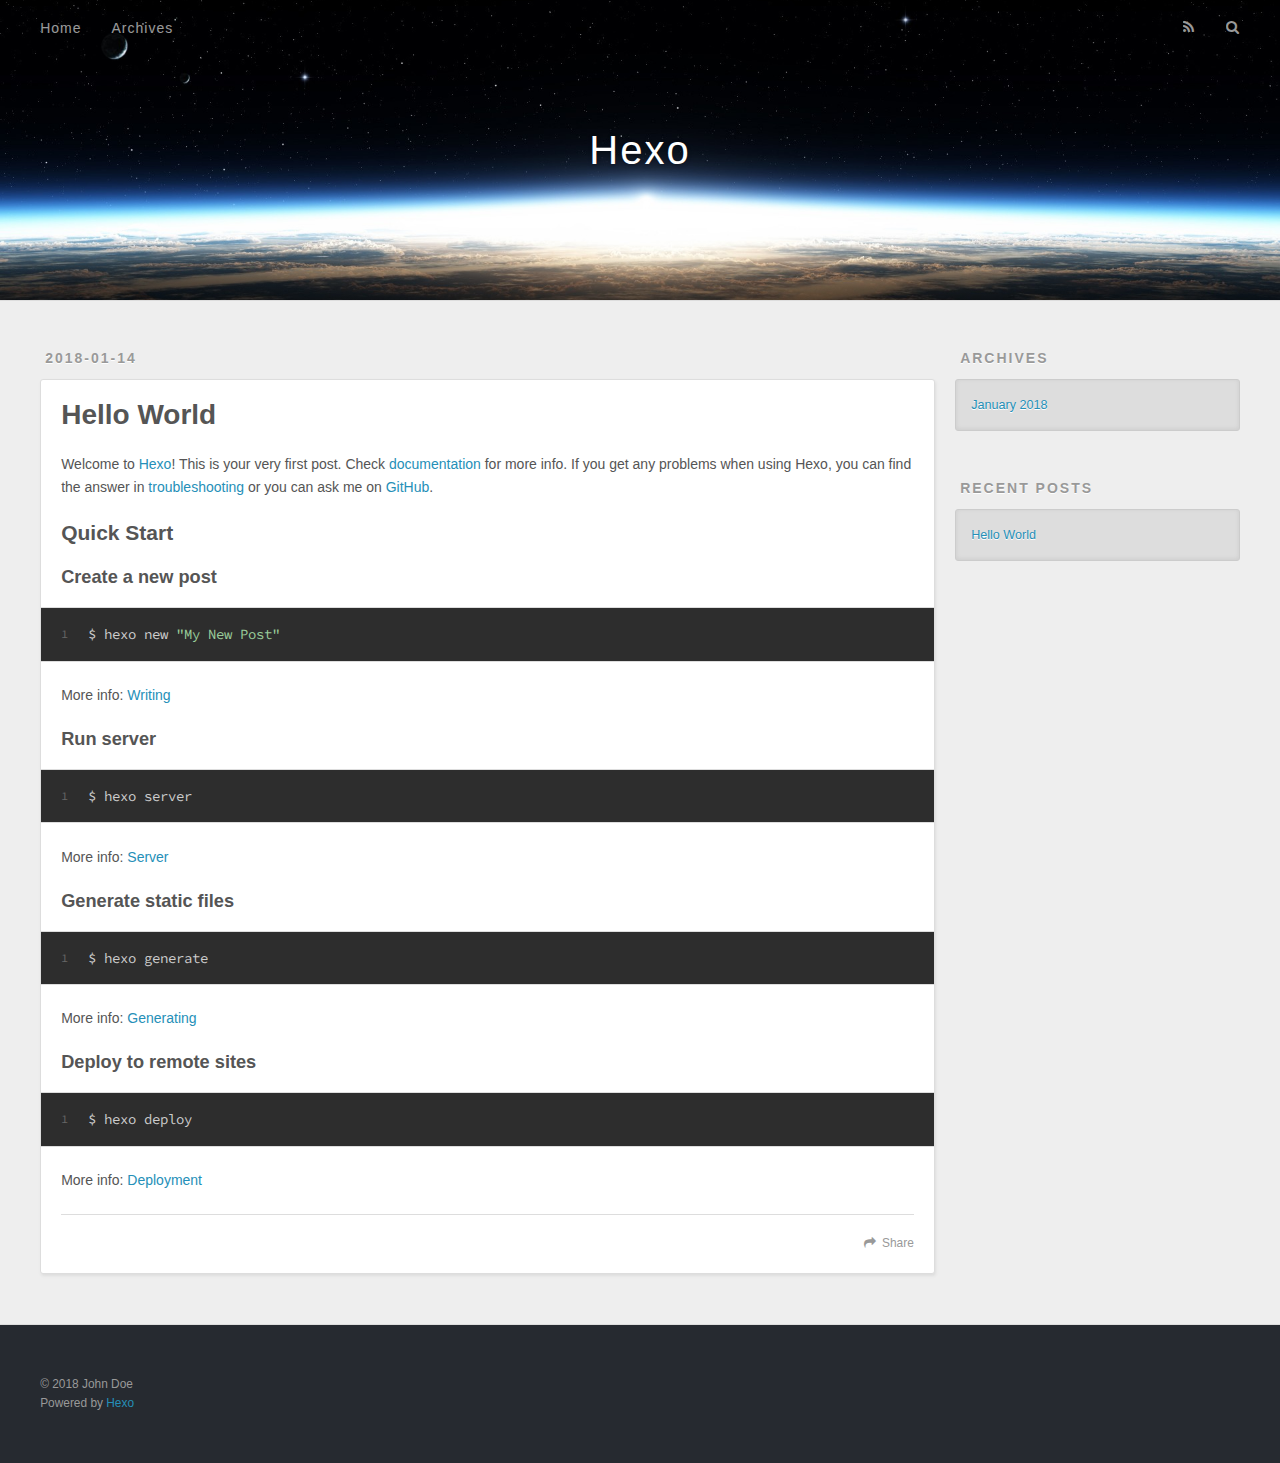
==== index.html @ 9411b621 "Site updated: 2018-01-14 23:58:15" ====
<!DOCTYPE html>
<html>
<head>
  <meta charset="utf-8">
  

  
  <title>Hexo</title>
  <meta name="viewport" content="width=device-width, initial-scale=1, maximum-scale=1">
  <meta property="og:type" content="website">
<meta property="og:title" content="Hexo">
<meta property="og:url" content="http://yoursite.com/index.html">
<meta property="og:site_name" content="Hexo">
<meta name="twitter:card" content="summary">
<meta name="twitter:title" content="Hexo">
  
    <link rel="alternate" href="/atom.xml" title="Hexo" type="application/atom+xml">
  
  
    <link rel="icon" href="/favicon.png">
  
  
    <link href="//fonts.googleapis.com/css?family=Source+Code+Pro" rel="stylesheet" type="text/css">
  
  <link rel="stylesheet" href="/css/style.css">
</head>

<body>
  <div id="container">
    <div id="wrap">
      <header id="header">
  <div id="banner"></div>
  <div id="header-outer" class="outer">
    <div id="header-title" class="inner">
      <h1 id="logo-wrap">
        <a href="/" id="logo">Hexo</a>
      </h1>
      
    </div>
    <div id="header-inner" class="inner">
      <nav id="main-nav">
        <a id="main-nav-toggle" class="nav-icon"></a>
        
          <a class="main-nav-link" href="/">Home</a>
        
          <a class="main-nav-link" href="/archives">Archives</a>
        
      </nav>
      <nav id="sub-nav">
        
          <a id="nav-rss-link" class="nav-icon" href="/atom.xml" title="RSS Feed"></a>
        
        <a id="nav-search-btn" class="nav-icon" title="Search"></a>
      </nav>
      <div id="search-form-wrap">
        <form action="//google.com/search" method="get" accept-charset="UTF-8" class="search-form"><input type="search" name="q" class="search-form-input" placeholder="Search"><button type="submit" class="search-form-submit">&#xF002;</button><input type="hidden" name="sitesearch" value="http://yoursite.com"></form>
      </div>
    </div>
  </div>
</header>
      <div class="outer">
        <section id="main">
  
    <article id="post-hello-world" class="article article-type-post" itemscope itemprop="blogPost">
  <div class="article-meta">
    <a href="/2018/01/14/hello-world/" class="article-date">
  <time datetime="2018-01-14T15:30:26.970Z" itemprop="datePublished">2018-01-14</time>
</a>
    
  </div>
  <div class="article-inner">
    
    
      <header class="article-header">
        
  
    <h1 itemprop="name">
      <a class="article-title" href="/2018/01/14/hello-world/">Hello World</a>
    </h1>
  

      </header>
    
    <div class="article-entry" itemprop="articleBody">
      
        <p>Welcome to <a href="https://hexo.io/" target="_blank" rel="noopener">Hexo</a>! This is your very first post. Check <a href="https://hexo.io/docs/" target="_blank" rel="noopener">documentation</a> for more info. If you get any problems when using Hexo, you can find the answer in <a href="https://hexo.io/docs/troubleshooting.html" target="_blank" rel="noopener">troubleshooting</a> or you can ask me on <a href="https://github.com/hexojs/hexo/issues" target="_blank" rel="noopener">GitHub</a>.</p>
<h2 id="Quick-Start"><a href="#Quick-Start" class="headerlink" title="Quick Start"></a>Quick Start</h2><h3 id="Create-a-new-post"><a href="#Create-a-new-post" class="headerlink" title="Create a new post"></a>Create a new post</h3><figure class="highlight bash"><table><tr><td class="gutter"><pre><span class="line">1</span><br></pre></td><td class="code"><pre><span class="line">$ hexo new <span class="string">"My New Post"</span></span><br></pre></td></tr></table></figure>
<p>More info: <a href="https://hexo.io/docs/writing.html" target="_blank" rel="noopener">Writing</a></p>
<h3 id="Run-server"><a href="#Run-server" class="headerlink" title="Run server"></a>Run server</h3><figure class="highlight bash"><table><tr><td class="gutter"><pre><span class="line">1</span><br></pre></td><td class="code"><pre><span class="line">$ hexo server</span><br></pre></td></tr></table></figure>
<p>More info: <a href="https://hexo.io/docs/server.html" target="_blank" rel="noopener">Server</a></p>
<h3 id="Generate-static-files"><a href="#Generate-static-files" class="headerlink" title="Generate static files"></a>Generate static files</h3><figure class="highlight bash"><table><tr><td class="gutter"><pre><span class="line">1</span><br></pre></td><td class="code"><pre><span class="line">$ hexo generate</span><br></pre></td></tr></table></figure>
<p>More info: <a href="https://hexo.io/docs/generating.html" target="_blank" rel="noopener">Generating</a></p>
<h3 id="Deploy-to-remote-sites"><a href="#Deploy-to-remote-sites" class="headerlink" title="Deploy to remote sites"></a>Deploy to remote sites</h3><figure class="highlight bash"><table><tr><td class="gutter"><pre><span class="line">1</span><br></pre></td><td class="code"><pre><span class="line">$ hexo deploy</span><br></pre></td></tr></table></figure>
<p>More info: <a href="https://hexo.io/docs/deployment.html" target="_blank" rel="noopener">Deployment</a></p>

      
    </div>
    <footer class="article-footer">
      <a data-url="http://yoursite.com/2018/01/14/hello-world/" data-id="cjceyt18s00004wvkzeer2ddj" class="article-share-link">Share</a>
      
      
    </footer>
  </div>
  
</article>


  


</section>
        
          <aside id="sidebar">
  
    

  
    

  
    
  
    
  <div class="widget-wrap">
    <h3 class="widget-title">Archives</h3>
    <div class="widget">
      <ul class="archive-list"><li class="archive-list-item"><a class="archive-list-link" href="/archives/2018/01/">January 2018</a></li></ul>
    </div>
  </div>


  
    
  <div class="widget-wrap">
    <h3 class="widget-title">Recent Posts</h3>
    <div class="widget">
      <ul>
        
          <li>
            <a href="/2018/01/14/hello-world/">Hello World</a>
          </li>
        
      </ul>
    </div>
  </div>

  
</aside>
        
      </div>
      <footer id="footer">
  
  <div class="outer">
    <div id="footer-info" class="inner">
      &copy; 2018 John Doe<br>
      Powered by <a href="http://hexo.io/" target="_blank">Hexo</a>
    </div>
  </div>
</footer>
    </div>
    <nav id="mobile-nav">
  
    <a href="/" class="mobile-nav-link">Home</a>
  
    <a href="/archives" class="mobile-nav-link">Archives</a>
  
</nav>
    

<script src="//ajax.googleapis.com/ajax/libs/jquery/2.0.3/jquery.min.js"></script>


  <link rel="stylesheet" href="/fancybox/jquery.fancybox.css">
  <script src="/fancybox/jquery.fancybox.pack.js"></script>


<script src="/js/script.js"></script>



  </div>
</body>
</html>
---- css/style.css ----
body {
  width: 100%;
}
body:before,
body:after {
  content: "";
  display: table;
}
body:after {
  clear: both;
}
html,
body,
div,
span,
applet,
object,
iframe,
h1,
h2,
h3,
h4,
h5,
h6,
p,
blockquote,
pre,
a,
abbr,
acronym,
address,
big,
cite,
code,
del,
dfn,
em,
img,
ins,
kbd,
q,
s,
samp,
small,
strike,
strong,
sub,
sup,
tt,
var,
dl,
dt,
dd,
ol,
ul,
li,
fieldset,
form,
label,
legend,
table,
caption,
tbody,
tfoot,
thead,
tr,
th,
td {
  margin: 0;
  padding: 0;
  border: 0;
  outline: 0;
  font-weight: inherit;
  font-style: inherit;
  font-family: inherit;
  font-size: 100%;
  vertical-align: baseline;
}
body {
  line-height: 1;
  color: #000;
  background: #fff;
}
ol,
ul {
  list-style: none;
}
table {
  border-collapse: separate;
  border-spacing: 0;
  vertical-align: middle;
}
caption,
th,
td {
  text-align: left;
  font-weight: normal;
  vertical-align: middle;
}
a img {
  border: none;
}
input,
button {
  margin: 0;
  padding: 0;
}
input::-moz-focus-inner,
button::-moz-focus-inner {
  border: 0;
  padding: 0;
}
@font-face {
  font-family: FontAwesome;
  font-style: normal;
  font-weight: normal;
  src: url("fonts/fontawesome-webfont.eot?v=#4.0.3");
  src: url("fonts/fontawesome-webfont.eot?#iefix&v=#4.0.3") format("embedded-opentype"), url("fonts/fontawesome-webfont.woff?v=#4.0.3") format("woff"), url("fonts/fontawesome-webfont.ttf?v=#4.0.3") format("truetype"), url("fonts/fontawesome-webfont.svg#fontawesomeregular?v=#4.0.3") format("svg");
}
html,
body,
#container {
  height: 100%;
}
body {
  background: #eee;
  font: 14px -apple-system, BlinkMacSystemFont, "Segoe UI", "Roboto", "Oxygen", "Ubuntu", "Cantarell", "Fira Sans", "Droid Sans", "Helvetica Neue", sans-serif;
  -webkit-text-size-adjust: 100%;
}
.outer {
  max-width: 1220px;
  margin: 0 auto;
  padding: 0 20px;
}
.outer:before,
.outer:after {
  content: "";
  display: table;
}
.outer:after {
  clear: both;
}
.inner {
  display: inline;
  float: left;
  width: 98.33333333333333%;
  margin: 0 0.833333333333333%;
}
.left,
.alignleft {
  float: left;
}
.right,
.alignright {
  float: right;
}
.clear {
  clear: both;
}
#container {
  position: relative;
}
.mobile-nav-on {
  overflow: hidden;
}
#wrap {
  height: 100%;
  width: 100%;
  position: absolute;
  top: 0;
  left: 0;
  -webkit-transition: 0.2s ease-out;
  -moz-transition: 0.2s ease-out;
  -ms-transition: 0.2s ease-out;
  transition: 0.2s ease-out;
  z-index: 1;
  background: #eee;
}
.mobile-nav-on #wrap {
  left: 280px;
}
@media screen and (min-width: 768px) {
  #main {
    display: inline;
    float: left;
    width: 73.33333333333333%;
    margin: 0 0.833333333333333%;
  }
}
.article-date,
.article-category-link,
.archive-year,
.widget-title {
  text-decoration: none;
  text-transform: uppercase;
  letter-spacing: 2px;
  color: #999;
  margin-bottom: 1em;
  margin-left: 5px;
  line-height: 1em;
  text-shadow: 0 1px #fff;
  font-weight: bold;
}
.article-inner,
.archive-article-inner {
  background: #fff;
  -webkit-box-shadow: 1px 2px 3px #ddd;
  box-shadow: 1px 2px 3px #ddd;
  border: 1px solid #ddd;
  border-radius: 3px;
}
.article-entry h1,
.widget h1 {
  font-size: 2em;
}
.article-entry h2,
.widget h2 {
  font-size: 1.5em;
}
.article-entry h3,
.widget h3 {
  font-size: 1.3em;
}
.article-entry h4,
.widget h4 {
  font-size: 1.2em;
}
.article-entry h5,
.widget h5 {
  font-size: 1em;
}
.article-entry h6,
.widget h6 {
  font-size: 1em;
  color: #999;
}
.article-entry hr,
.widget hr {
  border: 1px dashed #ddd;
}
.article-entry strong,
.widget strong {
  font-weight: bold;
}
.article-entry em,
.widget em,
.article-entry cite,
.widget cite {
  font-style: italic;
}
.article-entry sup,
.widget sup,
.article-entry sub,
.widget sub {
  font-size: 0.75em;
  line-height: 0;
  position: relative;
  vertical-align: baseline;
}
.article-entry sup,
.widget sup {
  top: -0.5em;
}
.article-entry sub,
.widget sub {
  bottom: -0.2em;
}
.article-entry small,
.widget small {
  font-size: 0.85em;
}
.article-entry acronym,
.widget acronym,
.article-entry abbr,
.widget abbr {
  border-bottom: 1px dotted;
}
.article-entry ul,
.widget ul,
.article-entry ol,
.widget ol,
.article-entry dl,
.widget dl {
  margin: 0 20px;
  line-height: 1.6em;
}
.article-entry ul ul,
.widget ul ul,
.article-entry ol ul,
.widget ol ul,
.article-entry ul ol,
.widget ul ol,
.article-entry ol ol,
.widget ol ol {
  margin-top: 0;
  margin-bottom: 0;
}
.article-entry ul,
.widget ul {
  list-style: disc;
}
.article-entry ol,
.widget ol {
  list-style: decimal;
}
.article-entry dt,
.widget dt {
  font-weight: bold;
}
#header {
  height: 300px;
  position: relative;
  border-bottom: 1px solid #ddd;
}
#header:before,
#header:after {
  content: "";
  position: absolute;
  left: 0;
  right: 0;
  height: 40px;
}
#header:before {
  top: 0;
  background: -webkit-linear-gradient(rgba(0,0,0,0.2), transparent);
  background: -moz-linear-gradient(rgba(0,0,0,0.2), transparent);
  background: -ms-linear-gradient(rgba(0,0,0,0.2), transparent);
  background: linear-gradient(rgba(0,0,0,0.2), transparent);
}
#header:after {
  bottom: 0;
  background: -webkit-linear-gradient(transparent, rgba(0,0,0,0.2));
  background: -moz-linear-gradient(transparent, rgba(0,0,0,0.2));
  background: -ms-linear-gradient(transparent, rgba(0,0,0,0.2));
  background: linear-gradient(transparent, rgba(0,0,0,0.2));
}
#header-outer {
  height: 100%;
  position: relative;
}
#header-inner {
  position: relative;
  overflow: hidden;
}
#banner {
  position: absolute;
  top: 0;
  left: 0;
  width: 100%;
  height: 100%;
  background: url("images/banner.jpg") center #000;
  -webkit-background-size: cover;
  -moz-background-size: cover;
  background-size: cover;
  z-index: -1;
}
#header-title {
  text-align: center;
  height: 40px;
  position: absolute;
  top: 50%;
  left: 0;
  margin-top: -20px;
}
#logo,
#subtitle {
  text-decoration: none;
  color: #fff;
  font-weight: 300;
  text-shadow: 0 1px 4px rgba(0,0,0,0.3);
}
#logo {
  font-size: 40px;
  line-height: 40px;
  letter-spacing: 2px;
}
#subtitle {
  font-size: 16px;
  line-height: 16px;
  letter-spacing: 1px;
}
#subtitle-wrap {
  margin-top: 16px;
}
#main-nav {
  float: left;
  margin-left: -15px;
}
.nav-icon,
.main-nav-link {
  float: left;
  color: #fff;
  opacity: 0.6;
  text-decoration: none;
  text-shadow: 0 1px rgba(0,0,0,0.2);
  -webkit-transition: opacity 0.2s;
  -moz-transition: opacity 0.2s;
  -ms-transition: opacity 0.2s;
  transition: opacity 0.2s;
  display: block;
  padding: 20px 15px;
}
.nav-icon:hover,
.main-nav-link:hover {
  opacity: 1;
}
.nav-icon {
  font-family: FontAwesome;
  text-align: center;
  font-size: 14px;
  width: 14px;
  height: 14px;
  padding: 20px 15px;
  position: relative;
  cursor: pointer;
}
.main-nav-link {
  font-weight: 300;
  letter-spacing: 1px;
}
@media screen and (max-width: 479px) {
  .main-nav-link {
    display: none;
  }
}
#main-nav-toggle {
  display: none;
}
#main-nav-toggle:before {
  content: "\f0c9";
}
@media screen and (max-width: 479px) {
  #main-nav-toggle {
    display: block;
  }
}
#sub-nav {
  float: right;
  margin-right: -15px;
}
#nav-rss-link:before {
  content: "\f09e";
}
#nav-search-btn:before {
  content: "\f002";
}
#search-form-wrap {
  position: absolute;
  top: 15px;
  width: 150px;
  height: 30px;
  right: -150px;
  opacity: 0;
  -webkit-transition: 0.2s ease-out;
  -moz-transition: 0.2s ease-out;
  -ms-transition: 0.2s ease-out;
  transition: 0.2s ease-out;
}
#search-form-wrap.on {
  opacity: 1;
  right: 0;
}
@media screen and (max-width: 479px) {
  #search-form-wrap {
    width: 100%;
    right: -100%;
  }
}
.search-form {
  position: absolute;
  top: 0;
  left: 0;
  right: 0;
  background: #fff;
  padding: 5px 15px;
  border-radius: 15px;
  -webkit-box-shadow: 0 0 10px rgba(0,0,0,0.3);
  box-shadow: 0 0 10px rgba(0,0,0,0.3);
}
.search-form-input {
  border: none;
  background: none;
  color: #555;
  width: 100%;
  font: 13px -apple-system, BlinkMacSystemFont, "Segoe UI", "Roboto", "Oxygen", "Ubuntu", "Cantarell", "Fira Sans", "Droid Sans", "Helvetica Neue", sans-serif;
  outline: none;
}
.search-form-input::-webkit-search-results-decoration,
.search-form-input::-webkit-search-cancel-button {
  -webkit-appearance: none;
}
.search-form-submit {
  position: absolute;
  top: 50%;
  right: 10px;
  margin-top: -7px;
  font: 13px FontAwesome;
  border: none;
  background: none;
  color: #bbb;
  cursor: pointer;
}
.search-form-submit:hover,
.search-form-submit:focus {
  color: #777;
}
.article {
  margin: 50px 0;
}
.article-inner {
  overflow: hidden;
}
.article-meta:before,
.article-meta:after {
  content: "";
  display: table;
}
.article-meta:after {
  clear: both;
}
.article-date {
  float: left;
}
.article-category {
  float: left;
  line-height: 1em;
  color: #ccc;
  text-shadow: 0 1px #fff;
  margin-left: 8px;
}
.article-category:before {
  content: "\2022";
}
.article-category-link {
  margin: 0 12px 1em;
}
.article-header {
  padding: 20px 20px 0;
}
.article-title {
  text-decoration: none;
  font-size: 2em;
  font-weight: bold;
  color: #555;
  line-height: 1.1em;
  -webkit-transition: color 0.2s;
  -moz-transition: color 0.2s;
  -ms-transition: color 0.2s;
  transition: color 0.2s;
}
a.article-title:hover {
  color: #258fb8;
}
.article-entry {
  color: #555;
  padding: 0 20px;
}
.article-entry:before,
.article-entry:after {
  content: "";
  display: table;
}
.article-entry:after {
  clear: both;
}
.article-entry p,
.article-entry table {
  line-height: 1.6em;
  margin: 1.6em 0;
}
.article-entry h1,
.article-entry h2,
.article-entry h3,
.article-entry h4,
.article-entry h5,
.article-entry h6 {
  font-weight: bold;
}
.article-entry h1,
.article-entry h2,
.article-entry h3,
.article-entry h4,
.article-entry h5,
.article-entry h6 {
  line-height: 1.1em;
  margin: 1.1em 0;
}
.article-entry a {
  color: #258fb8;
  text-decoration: none;
}
.article-entry a:hover {
  text-decoration: underline;
}
.article-entry ul,
.article-entry ol,
.article-entry dl {
  margin-top: 1.6em;
  margin-bottom: 1.6em;
}
.article-entry img,
.article-entry video {
  max-width: 100%;
  height: auto;
  display: block;
  margin: auto;
}
.article-entry iframe {
  border: none;
}
.article-entry table {
  width: 100%;
  border-collapse: collapse;
  border-spacing: 0;
}
.article-entry th {
  font-weight: bold;
  border-bottom: 3px solid #ddd;
  padding-bottom: 0.5em;
}
.article-entry td {
  border-bottom: 1px solid #ddd;
  padding: 10px 0;
}
.article-entry blockquote {
  font-family: Georgia, "Times New Roman", serif;
  font-size: 1.4em;
  margin: 1.6em 20px;
  text-align: center;
}
.article-entry blockquote footer {
  font-size: 14px;
  margin: 1.6em 0;
  font-family: -apple-system, BlinkMacSystemFont, "Segoe UI", "Roboto", "Oxygen", "Ubuntu", "Cantarell", "Fira Sans", "Droid Sans", "Helvetica Neue", sans-serif;
}
.article-entry blockquote footer cite:before {
  content: "—";
  padding: 0 0.5em;
}
.article-entry .pullquote {
  text-align: left;
  width: 45%;
  margin: 0;
}
.article-entry .pullquote.left {
  margin-left: 0.5em;
  margin-right: 1em;
}
.article-entry .pullquote.right {
  margin-right: 0.5em;
  margin-left: 1em;
}
.article-entry .caption {
  color: #999;
  display: block;
  font-size: 0.9em;
  margin-top: 0.5em;
  position: relative;
  text-align: center;
}
.article-entry .video-container {
  position: relative;
  padding-top: 56.25%;
  height: 0;
  overflow: hidden;
}
.article-entry .video-container iframe,
.article-entry .video-container object,
.article-entry .video-container embed {
  position: absolute;
  top: 0;
  left: 0;
  width: 100%;
  height: 100%;
  margin-top: 0;
}
.article-more-link a {
  display: inline-block;
  line-height: 1em;
  padding: 6px 15px;
  border-radius: 15px;
  background: #eee;
  color: #999;
  text-shadow: 0 1px #fff;
  text-decoration: none;
}
.article-more-link a:hover {
  background: #258fb8;
  color: #fff;
  text-decoration: none;
  text-shadow: 0 1px #1e7293;
}
.article-footer {
  font-size: 0.85em;
  line-height: 1.6em;
  border-top: 1px solid #ddd;
  padding-top: 1.6em;
  margin: 0 20px 20px;
}
.article-footer:before,
.article-footer:after {
  content: "";
  display: table;
}
.article-footer:after {
  clear: both;
}
.article-footer a {
  color: #999;
  text-decoration: none;
}
.article-footer a:hover {
  color: #555;
}
.article-tag-list-item {
  float: left;
  margin-right: 10px;
}
.article-tag-list-link:before {
  content: "#";
}
.article-comment-link {
  float: right;
}
.article-comment-link:before {
  content: "\f075";
  font-family: FontAwesome;
  padding-right: 8px;
}
.article-share-link {
  cursor: pointer;
  float: right;
  margin-left: 20px;
}
.article-share-link:before {
  content: "\f064";
  font-family: FontAwesome;
  padding-right: 6px;
}
#article-nav {
  position: relative;
}
#article-nav:before,
#article-nav:after {
  content: "";
  display: table;
}
#article-nav:after {
  clear: both;
}
@media screen and (min-width: 768px) {
  #article-nav {
    margin: 50px 0;
  }
  #article-nav:before {
    width: 8px;
    height: 8px;
    position: absolute;
    top: 50%;
    left: 50%;
    margin-top: -4px;
    margin-left: -4px;
    content: "";
    border-radius: 50%;
    background: #ddd;
    -webkit-box-shadow: 0 1px 2px #fff;
    box-shadow: 0 1px 2px #fff;
  }
}
.article-nav-link-wrap {
  text-decoration: none;
  text-shadow: 0 1px #fff;
  color: #999;
  -webkit-box-sizing: border-box;
  -moz-box-sizing: border-box;
  box-sizing: border-box;
  margin-top: 50px;
  text-align: center;
  display: block;
}
.article-nav-link-wrap:hover {
  color: #555;
}
@media screen and (min-width: 768px) {
  .article-nav-link-wrap {
    width: 50%;
    margin-top: 0;
  }
}
@media screen and (min-width: 768px) {
  #article-nav-newer {
    float: left;
    text-align: right;
    padding-right: 20px;
  }
}
@media screen and (min-width: 768px) {
  #article-nav-older {
    float: right;
    text-align: left;
    padding-left: 20px;
  }
}
.article-nav-caption {
  text-transform: uppercase;
  letter-spacing: 2px;
  color: #ddd;
  line-height: 1em;
  font-weight: bold;
}
#article-nav-newer .article-nav-caption {
  margin-right: -2px;
}
.article-nav-title {
  font-size: 0.85em;
  line-height: 1.6em;
  margin-top: 0.5em;
}
.article-share-box {
  position: absolute;
  display: none;
  background: #fff;
  -webkit-box-shadow: 1px 2px 10px rgba(0,0,0,0.2);
  box-shadow: 1px 2px 10px rgba(0,0,0,0.2);
  border-radius: 3px;
  margin-left: -145px;
  overflow: hidden;
  z-index: 1;
}
.article-share-box.on {
  display: block;
}
.article-share-input {
  width: 100%;
  background: none;
  -webkit-box-sizing: border-box;
  -moz-box-sizing: border-box;
  box-sizing: border-box;
  font: 14px -apple-system, BlinkMacSystemFont, "Segoe UI", "Roboto", "Oxygen", "Ubuntu", "Cantarell", "Fira Sans", "Droid Sans", "Helvetica Neue", sans-serif;
  padding: 0 15px;
  color: #555;
  outline: none;
  border: 1px solid #ddd;
  border-radius: 3px 3px 0 0;
  height: 36px;
  line-height: 36px;
}
.article-share-links {
  background: #eee;
}
.article-share-links:before,
.article-share-links:after {
  content: "";
  display: table;
}
.article-share-links:after {
  clear: both;
}
.article-share-twitter,
.article-share-facebook,
.article-share-pinterest,
.article-share-google {
  width: 50px;
  height: 36px;
  display: block;
  float: left;
  position: relative;
  color: #999;
  text-shadow: 0 1px #fff;
}
.article-share-twitter:before,
.article-share-facebook:before,
.article-share-pinterest:before,
.article-share-google:before {
  font-size: 20px;
  font-family: FontAwesome;
  width: 20px;
  height: 20px;
  position: absolute;
  top: 50%;
  left: 50%;
  margin-top: -10px;
  margin-left: -10px;
  text-align: center;
}
.article-share-twitter:hover,
.article-share-facebook:hover,
.article-share-pinterest:hover,
.article-share-google:hover {
  color: #fff;
}
.article-share-twitter:before {
  content: "\f099";
}
.article-share-twitter:hover {
  background: #00aced;
  text-shadow: 0 1px #008abe;
}
.article-share-facebook:before {
  content: "\f09a";
}
.article-share-facebook:hover {
  background: #3b5998;
  text-shadow: 0 1px #2f477a;
}
.article-share-pinterest:before {
  content: "\f0d2";
}
.article-share-pinterest:hover {
  background: #cb2027;
  text-shadow: 0 1px #a21a1f;
}
.article-share-google:before {
  content: "\f0d5";
}
.article-share-google:hover {
  background: #dd4b39;
  text-shadow: 0 1px #be3221;
}
.article-gallery {
  background: #000;
  position: relative;
}
.article-gallery-photos {
  position: relative;
  overflow: hidden;
}
.article-gallery-img {
  display: none;
  max-width: 100%;
}
.article-gallery-img:first-child {
  display: block;
}
.article-gallery-img.loaded {
  position: absolute;
  display: block;
}
.article-gallery-img img {
  display: block;
  max-width: 100%;
  margin: 0 auto;
}
#comments {
  background: #fff;
  -webkit-box-shadow: 1px 2px 3px #ddd;
  box-shadow: 1px 2px 3px #ddd;
  padding: 20px;
  border: 1px solid #ddd;
  border-radius: 3px;
  margin: 50px 0;
}
#comments a {
  color: #258fb8;
}
.archives-wrap {
  margin: 50px 0;
}
.archives:before,
.archives:after {
  content: "";
  display: table;
}
.archives:after {
  clear: both;
}
.archive-year-wrap {
  margin-bottom: 1em;
}
.archives {
  -webkit-column-gap: 10px;
  -moz-column-gap: 10px;
  column-gap: 10px;
}
@media screen and (min-width: 480px) and (max-width: 767px) {
  .archives {
    -webkit-column-count: 2;
    -moz-column-count: 2;
    column-count: 2;
  }
}
@media screen and (min-width: 768px) {
  .archives {
    -webkit-column-count: 3;
    -moz-column-count: 3;
    column-count: 3;
  }
}
.archive-article {
  -webkit-column-break-inside: avoid;
  page-break-inside: avoid;
  overflow: hidden;
  break-inside: avoid-column;
}
.archive-article-inner {
  padding: 10px;
  margin-bottom: 15px;
}
.archive-article-title {
  text-decoration: none;
  font-weight: bold;
  color: #555;
  -webkit-transition: color 0.2s;
  -moz-transition: color 0.2s;
  -ms-transition: color 0.2s;
  transition: color 0.2s;
  line-height: 1.6em;
}
.archive-article-title:hover {
  color: #258fb8;
}
.archive-article-footer {
  margin-top: 1em;
}
.archive-article-date {
  color: #999;
  text-decoration: none;
  font-size: 0.85em;
  line-height: 1em;
  margin-bottom: 0.5em;
  display: block;
}
#page-nav {
  margin: 50px auto;
  background: #fff;
  -webkit-box-shadow: 1px 2px 3px #ddd;
  box-shadow: 1px 2px 3px #ddd;
  border: 1px solid #ddd;
  border-radius: 3px;
  text-align: center;
  color: #999;
  overflow: hidden;
}
#page-nav:before,
#page-nav:after {
  content: "";
  display: table;
}
#page-nav:after {
  clear: both;
}
#page-nav a,
#page-nav span {
  padding: 10px 20px;
  line-height: 1;
  height: 2ex;
}
#page-nav a {
  color: #999;
  text-decoration: none;
}
#page-nav a:hover {
  background: #999;
  color: #fff;
}
#page-nav .prev {
  float: left;
}
#page-nav .next {
  float: right;
}
#page-nav .page-number {
  display: inline-block;
}
@media screen and (max-width: 479px) {
  #page-nav .page-number {
    display: none;
  }
}
#page-nav .current {
  color: #555;
  font-weight: bold;
}
#page-nav .space {
  color: #ddd;
}
#footer {
  background: #262a30;
  padding: 50px 0;
  border-top: 1px solid #ddd;
  color: #999;
}
#footer a {
  color: #258fb8;
  text-decoration: none;
}
#footer a:hover {
  text-decoration: underline;
}
#footer-info {
  line-height: 1.6em;
  font-size: 0.85em;
}
.article-entry pre,
.article-entry .highlight {
  background: #2d2d2d;
  margin: 0 -20px;
  padding: 15px 20px;
  border-style: solid;
  border-color: #ddd;
  border-width: 1px 0;
  overflow: auto;
  color: #ccc;
  line-height: 22.400000000000002px;
}
.article-entry .highlight .gutter pre,
.article-entry .gist .gist-file .gist-data .line-numbers {
  color: #666;
  font-size: 0.85em;
}
.article-entry pre,
.article-entry code {
  font-family: "Source Code Pro", Consolas, Monaco, Menlo, Consolas, monospace;
}
.article-entry code {
  background: #eee;
  text-shadow: 0 1px #fff;
  padding: 0 0.3em;
}
.article-entry pre code {
  background: none;
  text-shadow: none;
  padding: 0;
}
.article-entry .highlight pre {
  border: none;
  margin: 0;
  padding: 0;
}
.article-entry .highlight table {
  margin: 0;
  width: auto;
}
.article-entry .highlight td {
  border: none;
  padding: 0;
}
.article-entry .highlight figcaption {
  font-size: 0.85em;
  color: #999;
  line-height: 1em;
  margin-bottom: 1em;
}
.article-entry .highlight figcaption:before,
.article-entry .highlight figcaption:after {
  content: "";
  display: table;
}
.article-entry .highlight figcaption:after {
  clear: both;
}
.article-entry .highlight figcaption a {
  float: right;
}
.article-entry .highlight .gutter pre {
  text-align: right;
  padding-right: 20px;
}
.article-entry .highlight .line {
  height: 22.400000000000002px;
}
.article-entry .highlight .line.marked {
  background: #515151;
}
.article-entry .gist {
  margin: 0 -20px;
  border-style: solid;
  border-color: #ddd;
  border-width: 1px 0;
  background: #2d2d2d;
  padding: 15px 20px 15px 0;
}
.article-entry .gist .gist-file {
  border: none;
  font-family: "Source Code Pro", Consolas, Monaco, Menlo, Consolas, monospace;
  margin: 0;
}
.article-entry .gist .gist-file .gist-data {
  background: none;
  border: none;
}
.article-entry .gist .gist-file .gist-data .line-numbers {
  background: none;
  border: none;
  padding: 0 20px 0 0;
}
.article-entry .gist .gist-file .gist-data .line-data {
  padding: 0 !important;
}
.article-entry .gist .gist-file .highlight {
  margin: 0;
  padding: 0;
  border: none;
}
.article-entry .gist .gist-file .gist-meta {
  background: #2d2d2d;
  color: #999;
  font: 0.85em -apple-system, BlinkMacSystemFont, "Segoe UI", "Roboto", "Oxygen", "Ubuntu", "Cantarell", "Fira Sans", "Droid Sans", "Helvetica Neue", sans-serif;
  text-shadow: 0 0;
  padding: 0;
  margin-top: 1em;
  margin-left: 20px;
}
.article-entry .gist .gist-file .gist-meta a {
  color: #258fb8;
  font-weight: normal;
}
.article-entry .gist .gist-file .gist-meta a:hover {
  text-decoration: underline;
}
pre .comment,
pre .title {
  color: #999;
}
pre .variable,
pre .attribute,
pre .tag,
pre .regexp,
pre .ruby .constant,
pre .xml .tag .title,
pre .xml .pi,
pre .xml .doctype,
pre .html .doctype,
pre .css .id,
pre .css .class,
pre .css .pseudo {
  color: #f2777a;
}
pre .number,
pre .preprocessor,
pre .built_in,
pre .literal,
pre .params,
pre .constant {
  color: #f99157;
}
pre .class,
pre .ruby .class .title,
pre .css .rules .attribute {
  color: #9c9;
}
pre .string,
pre .value,
pre .inheritance,
pre .header,
pre .ruby .symbol,
pre .xml .cdata {
  color: #9c9;
}
pre .css .hexcolor {
  color: #6cc;
}
pre .function,
pre .python .decorator,
pre .python .title,
pre .ruby .function .title,
pre .ruby .title .keyword,
pre .perl .sub,
pre .javascript .title,
pre .coffeescript .title {
  color: #69c;
}
pre .keyword,
pre .javascript .function {
  color: #c9c;
}
@media screen and (max-width: 479px) {
  #mobile-nav {
    position: absolute;
    top: 0;
    left: 0;
    width: 280px;
    height: 100%;
    background: #191919;
    border-right: 1px solid #fff;
  }
}
@media screen and (max-width: 479px) {
  .mobile-nav-link {
    display: block;
    color: #999;
    text-decoration: none;
    padding: 15px 20px;
    font-weight: bold;
  }
  .mobile-nav-link:hover {
    color: #fff;
  }
}
@media screen and (min-width: 768px) {
  #sidebar {
    display: inline;
    float: left;
    width: 23.333333333333332%;
    margin: 0 0.833333333333333%;
  }
}
.widget-wrap {
  margin: 50px 0;
}
.widget {
  color: #777;
  text-shadow: 0 1px #fff;
  background: #ddd;
  -webkit-box-shadow: 0 -1px 4px #ccc inset;
  box-shadow: 0 -1px 4px #ccc inset;
  border: 1px solid #ccc;
  padding: 15px;
  border-radius: 3px;
}
.widget a {
  color: #258fb8;
  text-decoration: none;
}
.widget a:hover {
  text-decoration: underline;
}
.widget ul ul,
.widget ol ul,
.widget dl ul,
.widget ul ol,
.widget ol ol,
.widget dl ol,
.widget ul dl,
.widget ol dl,
.widget dl dl {
  margin-left: 15px;
  list-style: disc;
}
.widget {
  line-height: 1.6em;
  word-wrap: break-word;
  font-size: 0.9em;
}
.widget ul,
.widget ol {
  list-style: none;
  margin: 0;
}
.widget ul ul,
.widget ol ul,
.widget ul ol,
.widget ol ol {
  margin: 0 20px;
}
.widget ul ul,
.widget ol ul {
  list-style: disc;
}
.widget ul ol,
.widget ol ol {
  list-style: decimal;
}
.category-list-count,
.tag-list-count,
.archive-list-count {
  padding-left: 5px;
  color: #999;
  font-size: 0.85em;
}
.category-list-count:before,
.tag-list-count:before,
.archive-list-count:before {
  content: "(";
}
.category-list-count:after,
.tag-list-count:after,
.archive-list-count:after {
  content: ")";
}
.tagcloud a {
  margin-right: 5px;
  display: inline-block;
}
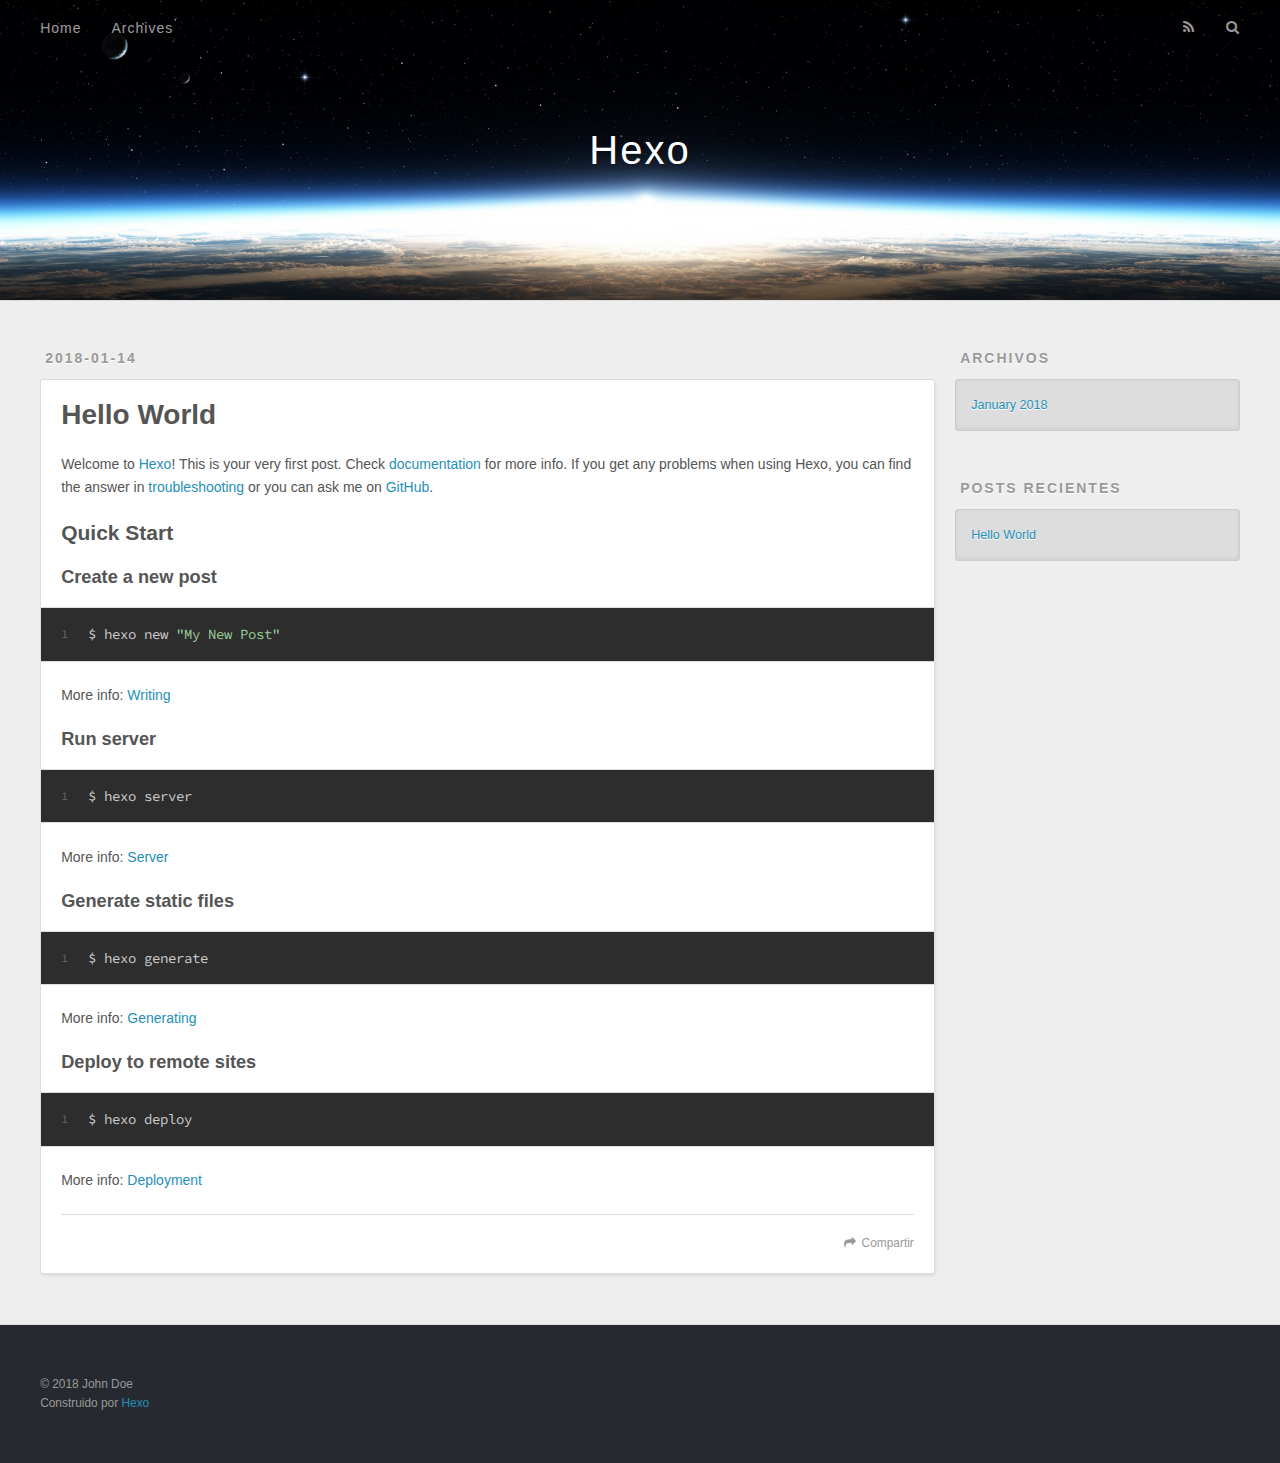
==== commit 64ed2b15: "Site updated: 2018-01-15 00:04:12" ====
--- a/index.html
+++ b/index.html
@@ -48,9 +48,9 @@
       </nav>
       <nav id="sub-nav">
         
-          <a id="nav-rss-link" class="nav-icon" href="/atom.xml" title="RSS Feed"></a>
+          <a id="nav-rss-link" class="nav-icon" href="/atom.xml" title="RSS"></a>
         
-        <a id="nav-search-btn" class="nav-icon" title="Search"></a>
+        <a id="nav-search-btn" class="nav-icon" title="Buscar"></a>
       </nav>
       <div id="search-form-wrap">
         <form action="//google.com/search" method="get" accept-charset="UTF-8" class="search-form"><input type="search" name="q" class="search-form-input" placeholder="Search"><button type="submit" class="search-form-submit">&#xF002;</button><input type="hidden" name="sitesearch" value="http://yoursite.com"></form>
@@ -96,7 +96,7 @@
       
     </div>
     <footer class="article-footer">
-      <a data-url="http://yoursite.com/2018/01/14/hello-world/" data-id="cjceyt18s00004wvkzeer2ddj" class="article-share-link">Share</a>
+      <a data-url="http://yoursite.com/2018/01/14/hello-world/" data-id="cjceyt18s00004wvkzeer2ddj" class="article-share-link">Compartir</a>
       
       
     </footer>
@@ -122,7 +122,7 @@
   
     
   <div class="widget-wrap">
-    <h3 class="widget-title">Archives</h3>
+    <h3 class="widget-title">Archivos</h3>
     <div class="widget">
       <ul class="archive-list"><li class="archive-list-item"><a class="archive-list-link" href="/archives/2018/01/">January 2018</a></li></ul>
     </div>
@@ -132,7 +132,7 @@
   
     
   <div class="widget-wrap">
-    <h3 class="widget-title">Recent Posts</h3>
+    <h3 class="widget-title">Posts recientes</h3>
     <div class="widget">
       <ul>
         
@@ -153,7 +153,7 @@
   <div class="outer">
     <div id="footer-info" class="inner">
       &copy; 2018 John Doe<br>
-      Powered by <a href="http://hexo.io/" target="_blank">Hexo</a>
+      Construido por <a href="http://hexo.io/" target="_blank">Hexo</a>
     </div>
   </div>
 </footer>
